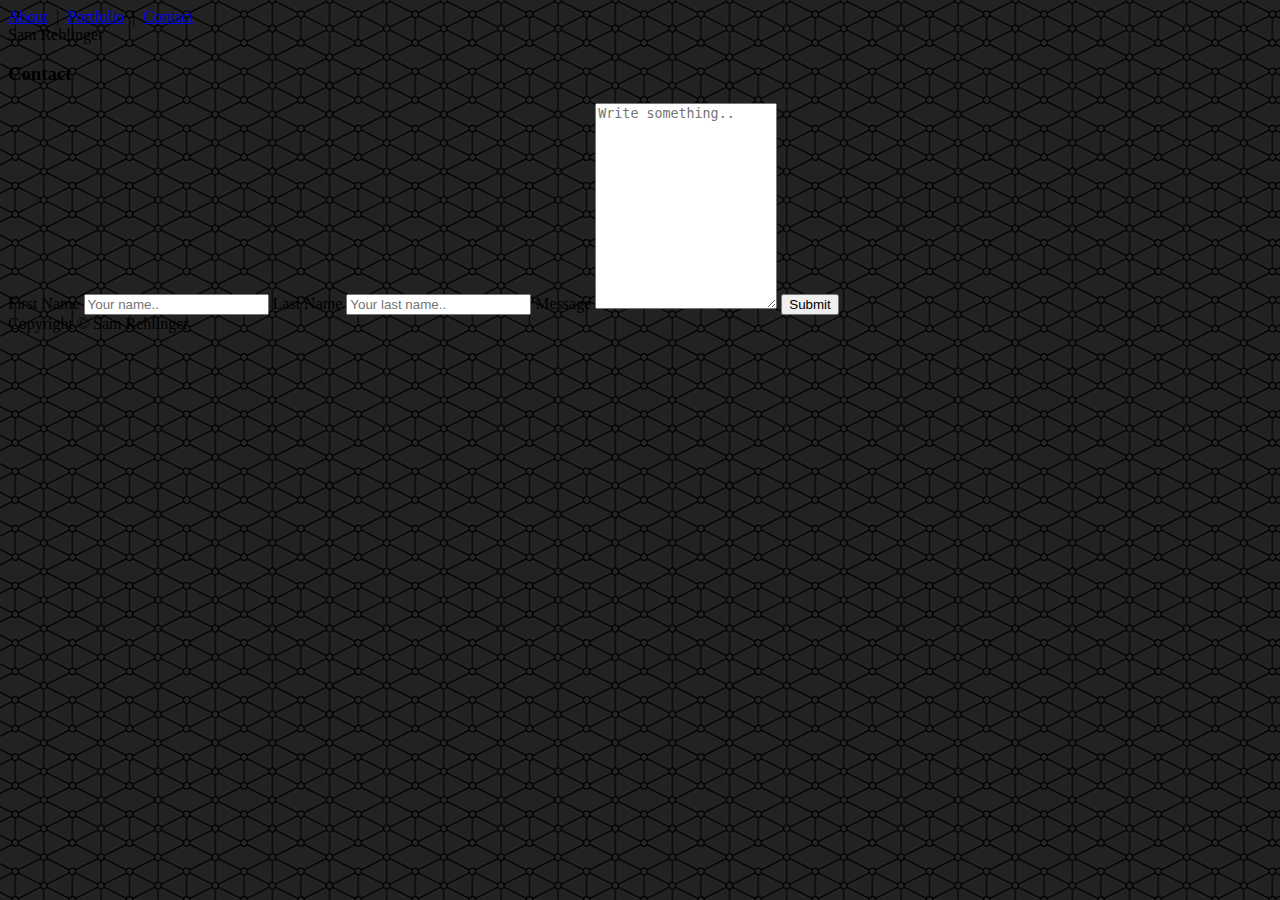
==== contact.html @ c5420c97 "initial commit" ====
<!DOCTYPE html>
<html>
<head>
    <meta charset="utf-8" />
    <meta http-equiv="X-UA-Compatible" content="IE=edge">
    <title>Contact</title>
    <meta name="viewport" content="width=device-width, initial-scale=1">
    <link rel="stylesheet" type="text/css" media="screen" href="assets/css/style.css" />
    <script src="main.js"></script>
</head>
<body background="assets/images/connectwork.png"></body>
    <header>
    <div class="Main-Bar">
        <a href="index.html">About</a>
        <td style="width: 10px;">&nbsp;|&nbsp;</td>
        <a href="portfolio.html">Portfolio</a>
        <td style="width: 10px;">&nbsp;|&nbsp;</td>
        <a href="contact.html">Contact</a>
        <div class="Logo"> 
            Sam Rehlinger
        </div>
    </header>
    </div>

    <!-- <div class="Webpage"> -->
        
        <div class="container">
            <h3>Contact</h3>
            <form action="/action_page.php">
                <label for="fname">First Name</label>
                <input type="text" id="fname" name="firstname" placeholder="Your name..">
            
                <label for="lname">Last Name</label>
                <input type="text" id="lname" name="lastname" placeholder="Your last name..">
            
            
                <label for="Message">Message</label>
                <textarea id="message" name="message" placeholder="Write something.." style="height:200px"></textarea>
            
                <input type="submit" value="Submit">
            </form>
        </div>
    </div>
    <div class="push"></div>
    <div class="Footer">Copyright &copy; Sam Rehlinger</div>
</body>
</html>
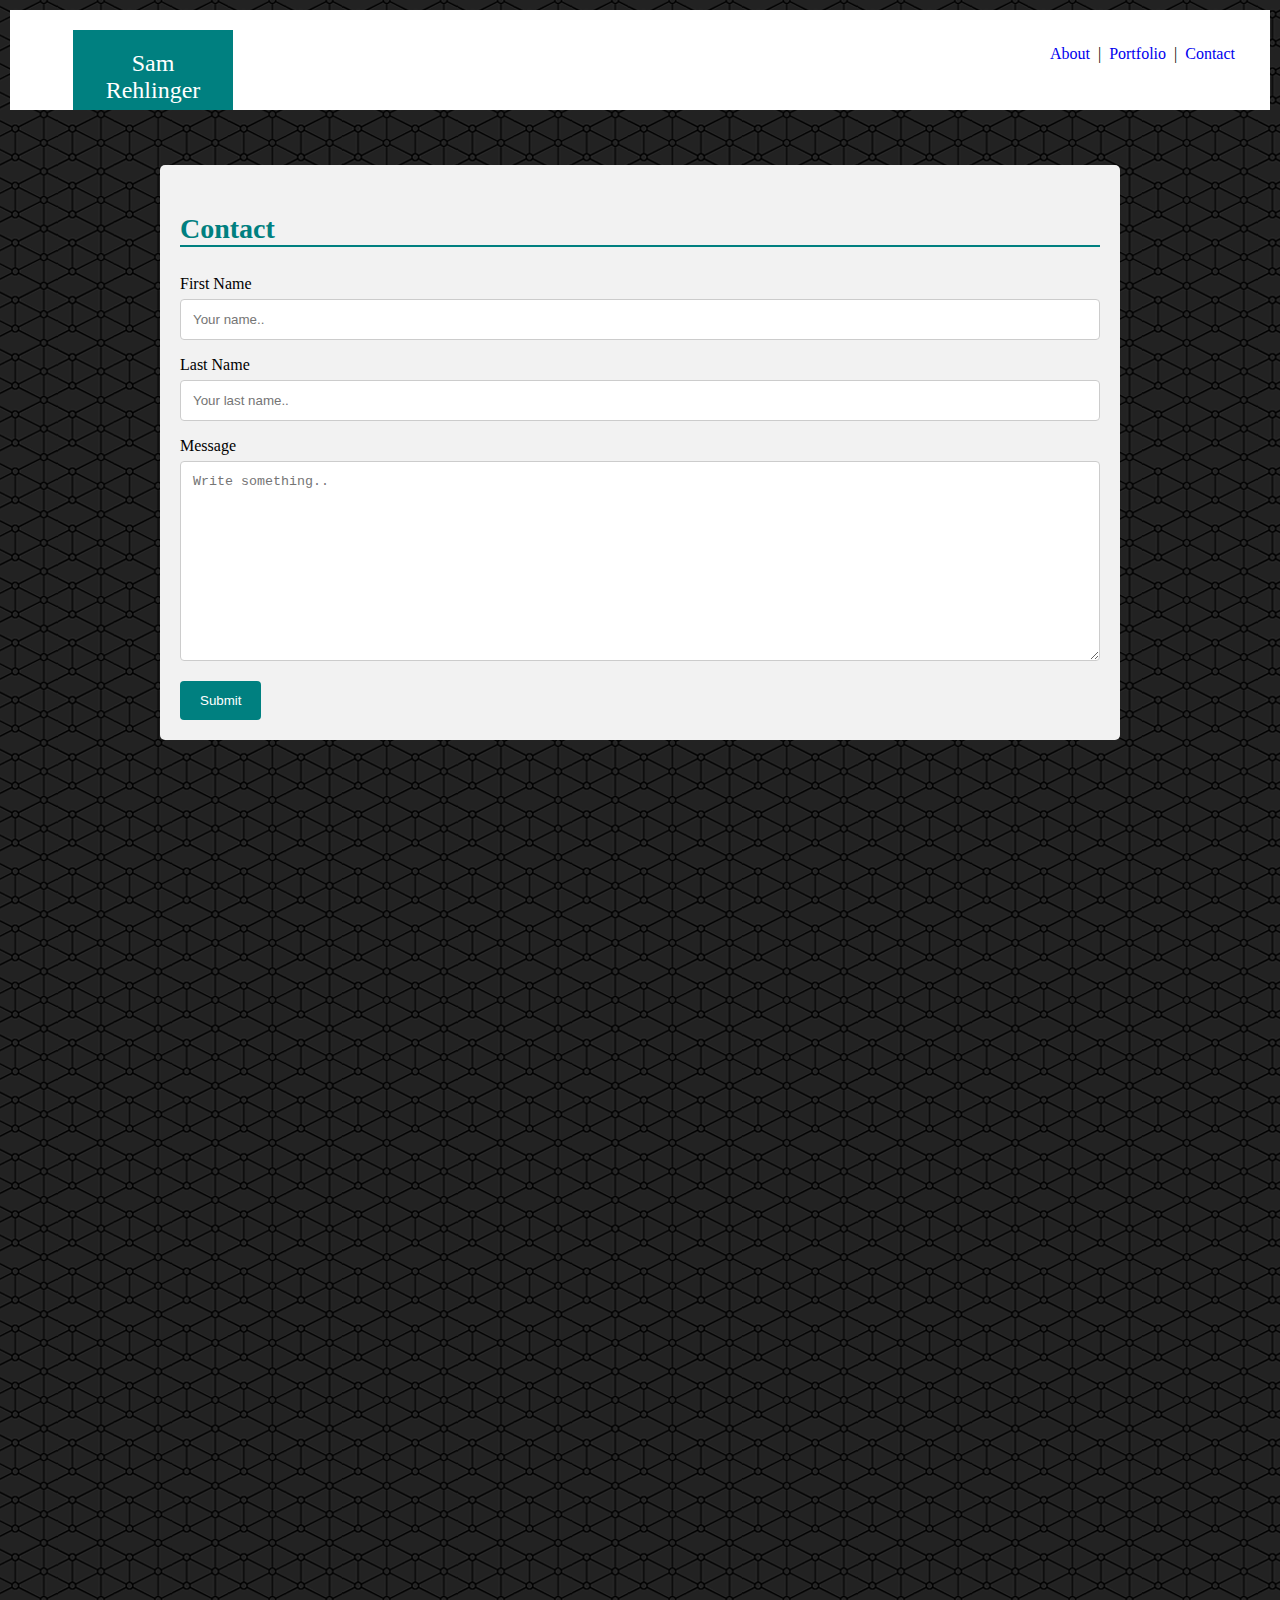
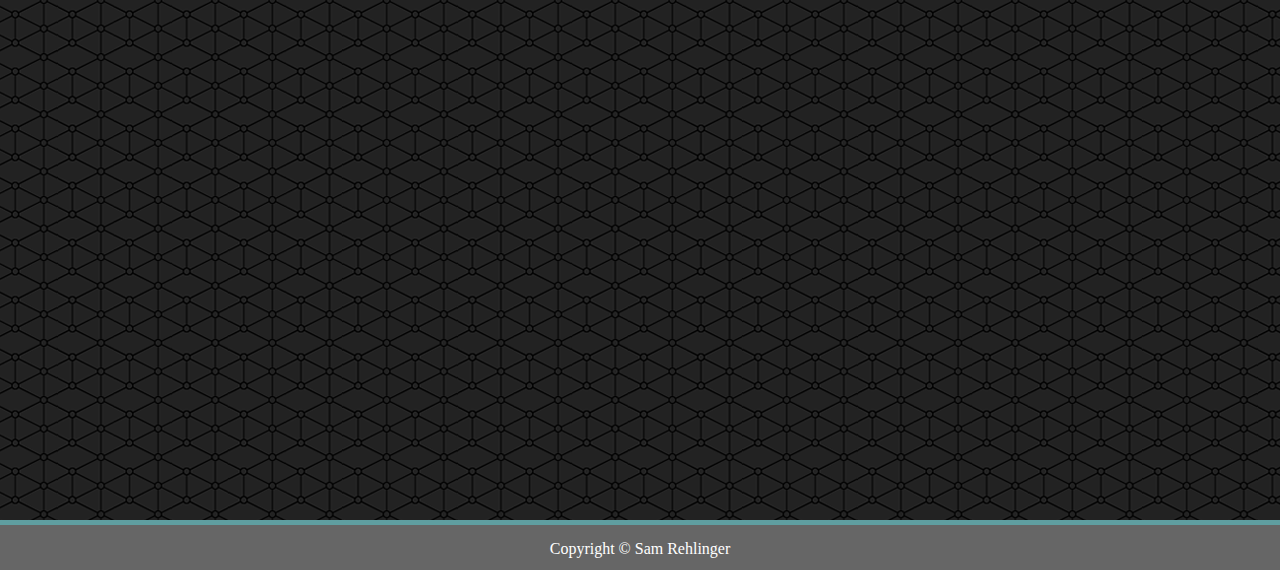
==== commit 60d84dee: "Updated" ====
--- a/contact.html
+++ b/contact.html
@@ -5,7 +5,7 @@
     <meta http-equiv="X-UA-Compatible" content="IE=edge">
     <title>Contact</title>
     <meta name="viewport" content="width=device-width, initial-scale=1">
-    <link rel="stylesheet" type="text/css" media="screen" href="assets/css/style.css" />
+    <link rel="stylesheet" type="text/css" media="screen" href="assets/style.css" />
     <script src="main.js"></script>
 </head>
 <body background="assets/images/connectwork.png"></body>
--- a/assets/style.css
+++ b/assets/style.css
@@ -0,0 +1,182 @@
+body {font-family: 'Times New Roman', Times, serif;
+    margin: 0;
+    padding: 0;
+    /* height: 100%; */
+}
+* {box-sizing: border-box;}
+
+header {
+    height: 55px;
+    padding: 10px;
+}
+
+@media screen and (min-width:1px) and (max-width:1365px) {
+
+}
+@media screen and (min-width:1366px) {
+
+}
+
+h3 {
+        border-bottom: 2px solid teal;
+        color: teal;
+        font-size: 28px;
+}
+
+input[type=text], select, textarea {
+    width: 100%;
+    padding: 12px;
+    border: 1px solid #ccc;
+    border-radius: 4px;
+    box-sizing: border-box;
+    margin-top: 6px;
+    margin-bottom: 16px;
+    resize: vertical;
+}
+
+input[type=submit] {
+    background-color: teal;
+    color: white;
+    padding: 12px 20px;
+    border: none;
+    border-radius: 4px;
+    cursor: pointer;
+}
+
+input[type=submit]:hover {
+    background-color: teal;
+}
+
+.container {
+    border-radius: 5px;
+    background-color: #f2f2f2;
+    width: 960px;
+    position: static;
+    padding: 20px;
+    height: 100%;
+    margin-left: auto;
+    margin-right: auto;
+    margin-top: 110px;
+    margin-bottom: 100%;
+}
+
+.Logo {
+    
+    left: 5%;
+    background-color: teal;
+    position: absolute;
+    width: 160px;
+    bottom: 0;
+    top: 20px;
+    float: left;
+    text-align: center;
+    font-family: 'Times New Roman', Times, serif;
+    color: white;
+    font-size: x-large;
+    padding: 20px;
+    margin-left: auto;
+    margin-right: auto;
+    vertical-align: middle;
+}
+
+.Main-Bar {
+    background-color: #ffffff;
+    position: relative;
+    text-align: right;
+    height: 100px;
+    padding: 35px;
+    border: #cccccc;
+}
+
+/* .Webpage {
+    background-color: red;
+    height: 60%;
+} */
+
+.Footer{
+    border-style: solid;
+    border-color: cadetblue;
+    border-width: 5px;
+    border-left: none;
+    border-right: none;
+    border-bottom: none;
+    background-color: #666666;
+    width: 100%;
+    height: 50px;
+    left: 0px;
+    bottom: 0px;
+    z-index: -1;
+    text-align: center;
+    color: white;
+    padding: 15px;
+ }
+
+a:link {
+    text-decoration: none;
+}
+
+.profile {
+    border-radius: 5px;
+    background-color: #f2f2f2;
+    width: 960px;
+    position: static;
+    padding: 10px;
+    height: 20%;
+    margin-left: auto;
+    margin-right: auto;
+    margin-top: 110px;
+    padding-bottom: 40px;
+    margin-bottom: 100%;
+}
+
+img {
+    float: left;
+    margin-right: 15px;
+}
+
+  .portfolio {
+    border-radius: 5px;
+    background-color: #f2f2f2;
+    width: 960px;
+    position: static;
+    padding: 20px;
+    height: 1000px;
+    margin-left: auto;
+    margin-right: auto;
+    margin-top: 110px;
+    margin-bottom: 100%;
+  }
+    .clearfix {
+        overflow: auto;
+    }
+
+     .picbox {
+        width: 275px;
+        height: 200px;
+        margin: 40px 10px 40px 40px;
+        float: left;
+    } 
+        
+    .picwords {
+        font-family: "'Georgia', Times, 'Times New Roman', serif";
+        position: relative;
+        top: 185px;
+        z-index: 1;
+        text-align: center;
+        background: #4aaaa5;
+        color: #eeeeee;
+        height: 55px;
+        width: 275px;
+        padding-top: 15px;
+        -webkit-margin-before: 0em;
+        -webkit-margin-after: 0em;
+        /* vertical-align: middle; */
+        line-height: 1.4em;
+    }
+
+    .push {
+        height: 150px;
+        margin-bottom: -50px
+    }
+    
+    